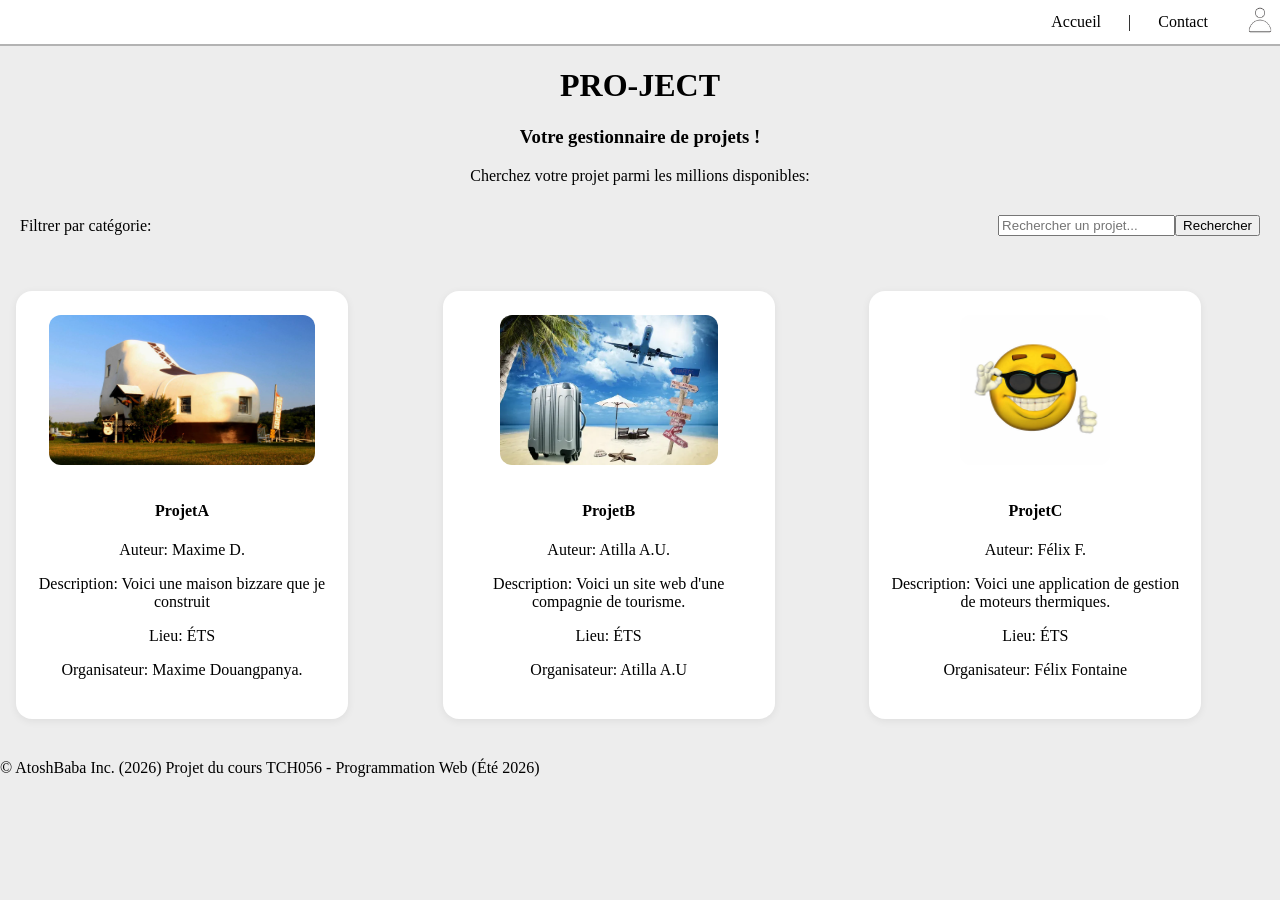
==== index.html @ 418f48c0 "Ajout de contact.css et inscription.css" ====
<!DOCTYPE html>
<html>
  <lang="fr">
<!-- Ce document vas etre le document d'acceuil-->
 <!--HEADER-->
 <head>
    <meta charset="UTF-8">
    <title>Pro-ject</title>
    <link rel="stylesheet" href="index.css">
    <link rel="stylesheet" href="template.css">
 </head>

 <!--BODY-->
<body>
   <!-- Barre de navigation -->
    <header>
        <nav class="navbar-split">
            <!-- Boîte de gauche: liens réguliers -->
            <div class="navbar-left">
                <a href="index.html">Accueil</a> |
                <a href="contact.html">Contact</a>
            </div>
            
            <!-- Boîte de droite: image + dropdown -->
            <div class="navbar-right">
                <div class="dropdown">
                    <img src="./images_projet/account.png" alt="Menu utilisateur" class="dropdown-img">
                    <div class="dropdown-menu">
                        <a href="login.html">Connexion</a>
                        <a href="inscription.html">Création de compte</a>
                    </div>
                </div>
            </div>
        </nav>
    </header>
    <hr id="head">

    <main>
    <!-- Tête de la page -->
        <h1>PRO-JECT</h1>
        <h3>Votre gestionnaire de projets !</h3>
          <p>Cherchez votre projet parmi les millions disponibles:</p>
        <div class="recherche-split">
          <div class="recherche-left">
            <!-- Filtres de projet -->
            <div class="dropdownm">
            <p class="dropdown-label">Filtrer par catégorie:</p>
              <div class="dropdown-menu">
              <button class="btn active" > Montrer tout</button>
              <button class="btn" > En vedette</button>
              <button class="btn" > Les plus aimés</button>
              </div>
            </div>
          </div>
          <div class="recherche-right">
            <input type="search" placeholder="Rechercher un projet..."><br><br>
            <button type="submit">Rechercher</button>
          </div>
        </div>

<div class="projects-grid">
    <div class="project-card">
        <img src="./images_projet/shoe_house.jpg" alt="shoe_house" class="project-img">
        <h4><a href="projetC.html">ProjetA</a></h4>
        <p>Auteur: Maxime D.</p>
        <p>Description: Voici une maison bizzare que je construit</p>
        <p>Lieu: ÉTS</p>
        <p>Organisateur: Maxime Douangpanya.</p>
    </div>
    <div class="project-card">
        <img src="./images_projet/tourism.webp" alt="Projet_B" class="project-img">
        <h4><a href="projetTourisme.html">ProjetB</a></h4>
        <p>Auteur: Atilla A.U.</p>
        <p>Description: Voici un site web d'une compagnie de tourisme.</p>
        <p>Lieu: ÉTS</p>
        <p>Organisateur: Atilla A.U</p>
    </div>
    <div class="project-card">
        <img src="./images_projet/img_ProjectC.jpg" alt="Projet_C" class="project-img">
        <h4><a href="projetC.html">ProjetC</a></h4>
        <p>Auteur: Félix F.</p>
        <p>Description: Voici une application de gestion de moteurs thermiques.</p>
        <p>Lieu: ÉTS</p>
        <p>Organisateur: Félix Fontaine</p>
    </div>
</div>
    </main>


 <!--FOOTER-->
    <footer>
        <p>© AtoshBaba Inc. (2026) Projet du cours TCH056 - Programmation Web (Été 2026)</p>
    </footer>
    
</body>
</html>
---- template.css ----
.projects-grid {
    display: grid;
    grid-template-columns: repeat(3, 1fr);
    gap: 32px;
    margin: 40px 16px;
}

.project-card {
    background: #fff;
    border-radius: 16px;
    box-shadow: 0 2px 8px #0001;
    padding: 24px 16px;
    text-align: center;
    transition: box-shadow 0.2s;
    max-width: 300px;
    position: relative; /* Pour que le dropdown-menu soit positionné par rapport à la carte */
}

.project-card:hover {
    box-shadow: 0 4px 16px #0002;
}

.project-img {
    height: 150px;
    border-radius: 12px;
    margin-bottom: 12px;
}
/*supprime l'effet lien sur les preojets*/
body div h4 a{
    color: inherit;
    text-decoration: none;
}

/* Reset des marges par défaut pour éviter les bords gris sur les côtés */
html,
body {
    margin: 0;
    padding: 0;
}

body {
    background-color: #ededed;
}

header {
    background-color: #fff;
    width: 100%;
    margin: 0;
    padding-bottom: 0;
    overflow: visible; /* allow dropdown to escape header bounds */
}

/* Ligne séparatrice : s'assurer qu'elle est flush avec le header */
#head {
    margin: 0;
    border: 0;
    height: 2px; /* épaisseur de la ligne */
    background-color: #b3b3b3; /* couleur de la ligne / séparation */
    display: block;
    width: 100%;
}

main{
    text-align: center;
}

/* Barre de recherche divisée en deux sections */
.recherche-split {
    display: flex;
    justify-content: space-between;
    align-items: center;
    gap: 20px;
}

.recherche-left {
    display: flex;
    gap: 15px;
    justify-content: flex-start;
    align-items: center;
    flex: 1 1 auto;
    min-width: 0;
    margin-left: 20px;
}

.recherche-right {
    display: flex;
    justify-content: flex-end;
    align-items: center;
    flex: 0 0 auto;
    margin-right: 20px;
}

/* Barre de navigation divisée en deux sections */
.navbar-split {
    display: flex;
    justify-content: space-between;
    align-items: center;
    gap: 20px;
}

/* Boîte de gauche: liens alignés à droite */
.navbar-left {
    display: flex;
    gap: 15px;
    justify-content: flex-end;
    align-items: center;
    flex: 1 1 auto;
    min-width: 0;
}

.navbar-left a {
    color: inherit;
    text-decoration: none;
    padding: 8px 12px;
}

/* Boîte de droite: image et dropdown */
.navbar-right {
    display: flex;
    justify-content: flex-end;
    align-items: center;
    flex: 0 0 auto;
}

/* Dropdown */
.dropdown {
    position: relative;
    display: inline-block;
    z-index: 10000; /* ensure dropdown container sits above */
}

/*gere l'image du dropdown*/
.dropdown-img {
    width: 40px;
    height: 40px;
    cursor: pointer;
    border-radius: 50%;
    object-fit: cover;
}

/* Menu dropdown caché par défaut */
.dropdown-menu {
    display: none;
    position: absolute;
    right: 0;
    top: 70%;
    background-color: #fff;
    border: 2px solid #b3b3b3;
    border-radius: 8px;
    min-width: 220px;
    margin-top: 4px;
    z-index: 10001; /* put menu above page content */
    flex-direction: column;
}

.dropdown-menu a {
    display: block;
    color: #222;
    text-decoration: none;
    padding: 12px 16px;
    border-bottom: 1px solid #b3b3b3;
}

.dropdown-menu a:hover {
    background-color: #b3b3b3;
}

/* Afficher le menu au survol ( y revenir avec du java script pour clic ) */
.dropdown:hover .dropdown-menu {
    display: flex;
}
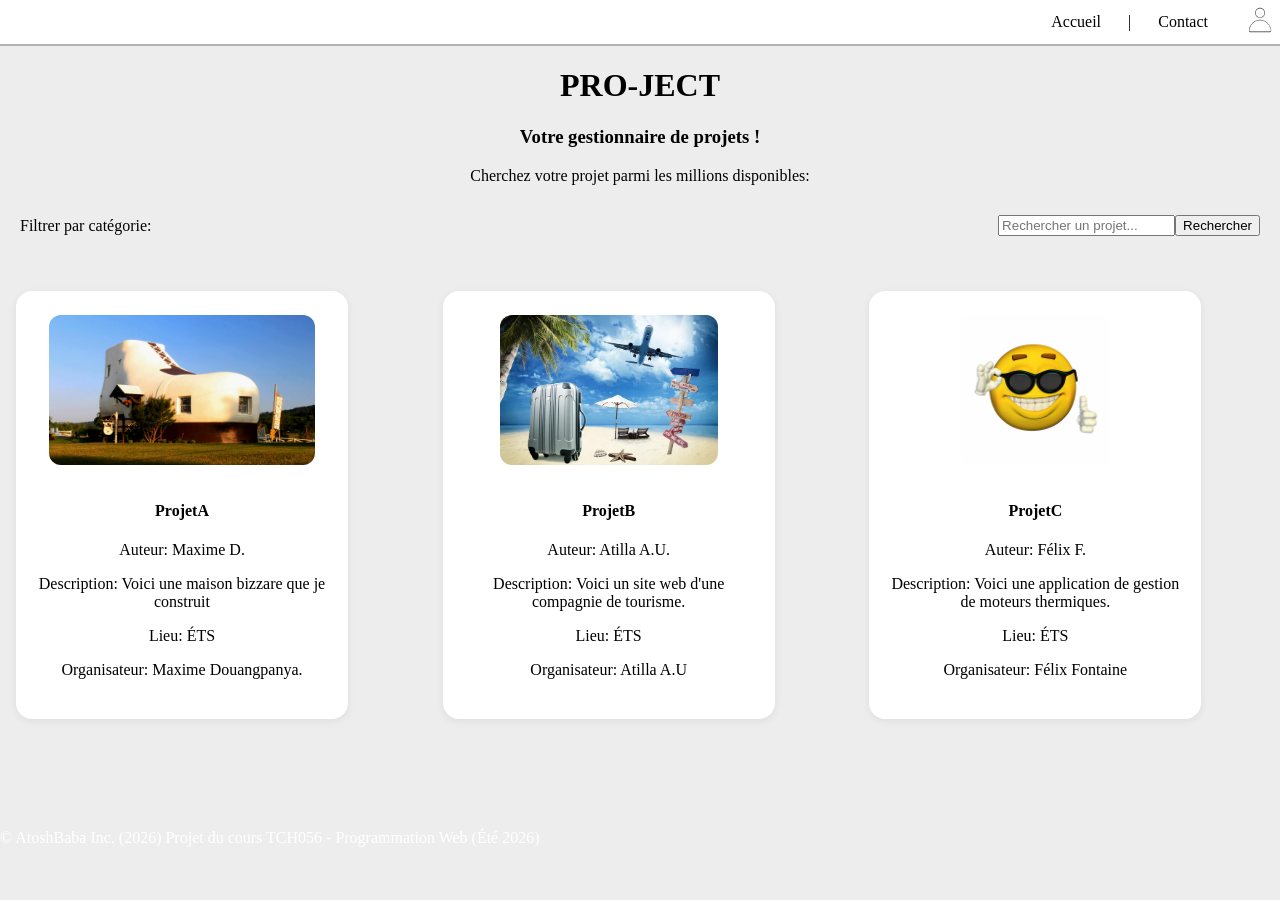
==== commit 172ab92e: "essai et echec de modification du footer d'index" ====
--- a/index.html
+++ b/index.html
@@ -61,7 +61,7 @@
 <div class="projects-grid">
     <div class="project-card">
         <img src="./images_projet/shoe_house.jpg" alt="shoe_house" class="project-img">
-        <h4><a href="projetC.html">ProjetA</a></h4>
+        <h4><a href="projet.html">ProjetA</a></h4>
         <p>Auteur: Maxime D.</p>
         <p>Description: Voici une maison bizzare que je construit</p>
         <p>Lieu: ÉTS</p>
@@ -87,10 +87,11 @@
     </main>
 
 
+
+<br><br><br>
  <!--FOOTER-->
     <footer>
-        <p>© AtoshBaba Inc. (2026) Projet du cours TCH056 - Programmation Web (Été 2026)</p>
+        <p class="BasDePage">© AtoshBaba Inc. (2026) Projet du cours TCH056 - Programmation Web (Été 2026)</p>
     </footer>
-    
 </body>
 </html>
--- a/template.css
+++ b/template.css
@@ -62,6 +62,10 @@
 
 main{
     text-align: center;
+}
+
+.BasDePage{
+    color: #ffffff; /*n'A PAS L'AIR DE FONCTIONNER :( */
 }
 
 /* Barre de recherche divisée en deux sections */
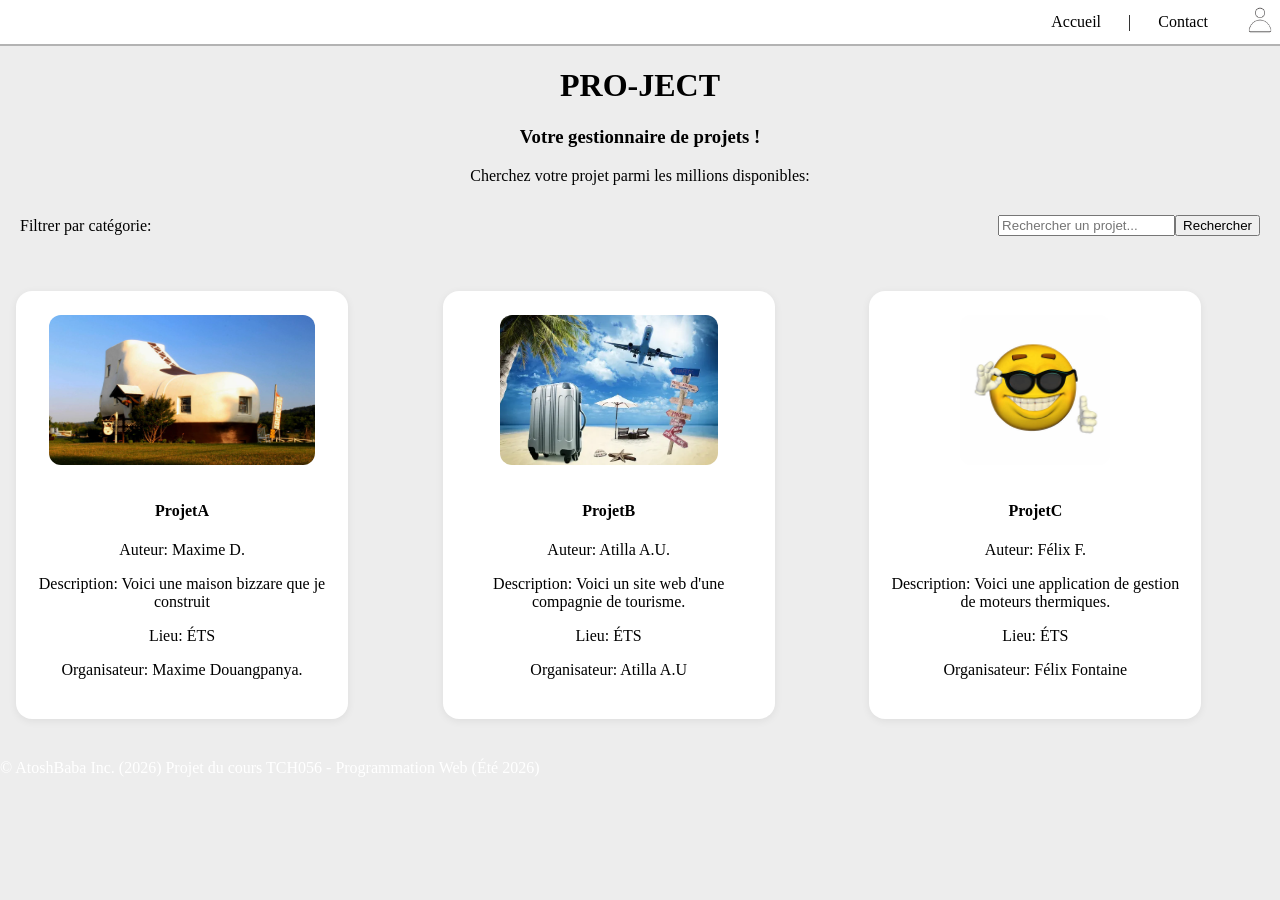
==== commit f187e1d6: "Merge branch 'main' of https://github.com/maaxxdp/Projet-WEB---TCH056" ====
--- a/index.html
+++ b/index.html
@@ -61,7 +61,7 @@
 <div class="projects-grid">
     <div class="project-card">
         <img src="./images_projet/shoe_house.jpg" alt="shoe_house" class="project-img">
-        <h4><a href="projet.html">ProjetA</a></h4>
+        <h4><a href="projetC.html">ProjetA</a></h4>
         <p>Auteur: Maxime D.</p>
         <p>Description: Voici une maison bizzare que je construit</p>
         <p>Lieu: ÉTS</p>
@@ -87,11 +87,10 @@
     </main>
 
 
-
-<br><br><br>
  <!--FOOTER-->
     <footer>
         <p class="BasDePage">© AtoshBaba Inc. (2026) Projet du cours TCH056 - Programmation Web (Été 2026)</p>
     </footer>
+    
 </body>
 </html>
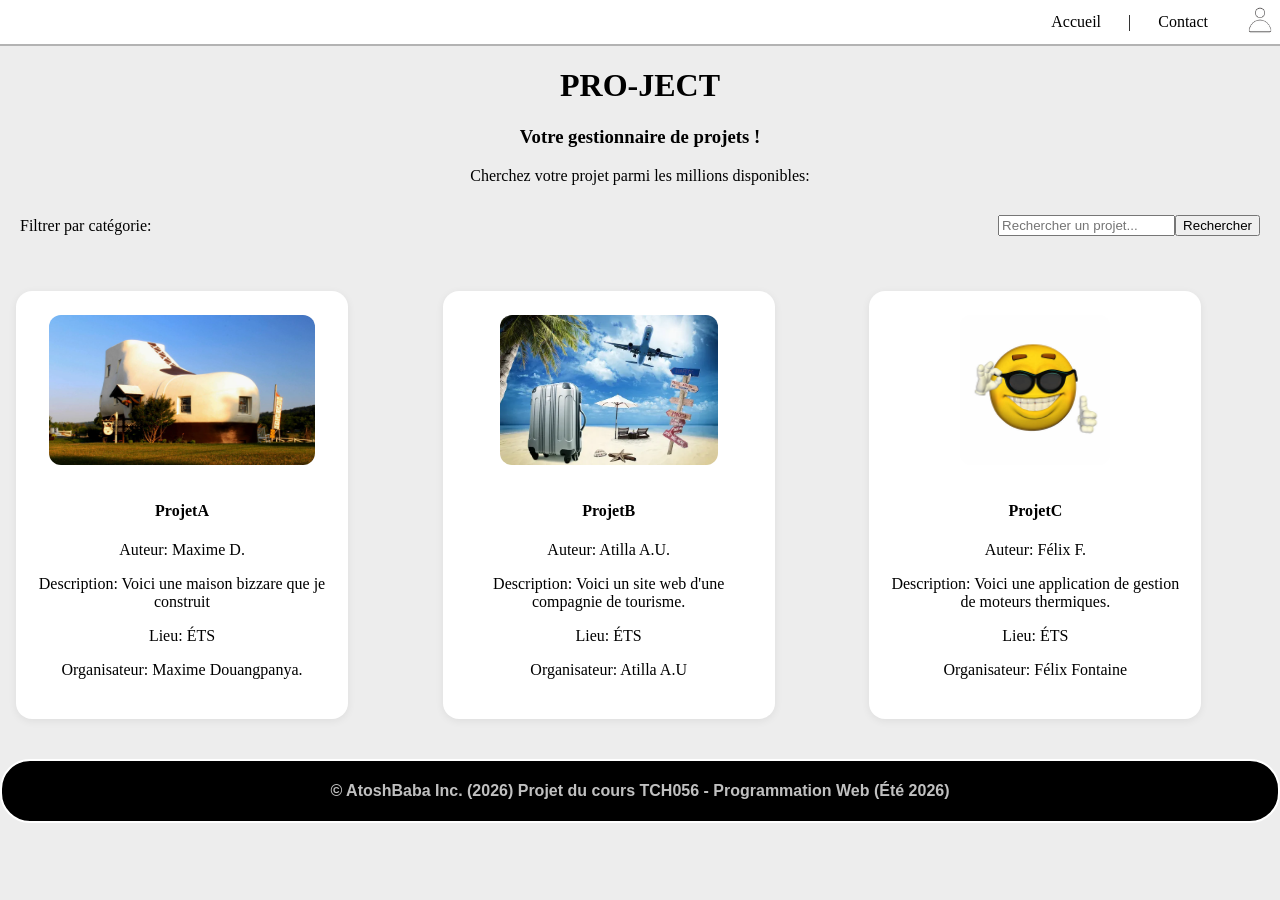
==== commit 4489e128: "je push pour mettre à jour le fichier localement dans vos ordis, mais pas encore finis" ====
--- a/index.html
+++ b/index.html
@@ -7,13 +7,12 @@
     <meta charset="UTF-8">
     <title>Pro-ject</title>
     <link rel="stylesheet" href="index.css">
-    <link rel="stylesheet" href="template.css">
  </head>
 
  <!--BODY-->
 <body>
    <!-- Barre de navigation -->
-    <header>
+    <header id="navig">
         <nav class="navbar-split">
             <!-- Boîte de gauche: liens réguliers -->
             <div class="navbar-left">
--- a/index.css
+++ b/index.css
@@ -0,0 +1,224 @@
+.projects-grid {
+    display: grid;
+    grid-template-columns: repeat(3, 1fr);
+    gap: 32px;
+    margin: 40px 16px;
+}
+
+.project-card {
+    background: #fff;
+    border-radius: 16px;
+    box-shadow: 0 2px 8px #0001;
+    padding: 24px 16px;
+    text-align: center;
+    transition: box-shadow 0.2s;
+    max-width: 300px;
+    position: relative; /* Pour que le dropdown-menu soit positionné par rapport à la carte */
+}
+
+.project-card:hover {
+    box-shadow: 0 4px 16px #0002;
+}
+
+.project-img {
+    height: 150px;
+    border-radius: 12px;
+    margin-bottom: 12px;
+}
+/*supprime l'effet lien sur les preojets*/
+body div h4 a{
+    color: inherit;
+    text-decoration: none;
+}
+
+/* Reset des marges par défaut pour éviter les bords gris sur les côtés */
+html,
+body {
+    margin: 0;
+    padding: 0;
+    min-height: 100vh;
+    display: flex;
+    flex-direction: column;
+}
+
+body {
+    background-color: #ededed;
+}
+
+header {
+    background-color: #fff;
+    width: 100%;
+    margin: 0;
+    padding-bottom: 0;
+    overflow: visible; /* allow dropdown to escape header bounds */
+}
+
+/* Ligne séparatrice : s'assurer qu'elle est flush avec le header */
+#head {
+    margin: 0;
+    border: 0;
+    height: 2px; /* épaisseur de la ligne */
+    background-color: #b3b3b3; /* couleur de la ligne / séparation */
+    display: block;
+    width: 100%;
+}
+
+main{
+    text-align: center;
+    
+}
+
+.BasDePage{
+    color: #c0c0c0; /*n'A PAS L'AIR DE FONCTIONNER :( */
+}
+
+
+
+/* Barre de recherche divisée en deux sections */
+.recherche-split {
+    display: flex;
+    justify-content: space-between;
+    align-items: center;
+    gap: 20px;
+}
+
+.recherche-left {
+    display: flex;
+    gap: 15px;
+    justify-content: flex-start;
+    align-items: center;
+    flex: 1 1 auto;
+    min-width: 0;
+    margin-left: 20px;
+}
+
+.recherche-right {
+    display: flex;
+    justify-content: flex-end;
+    align-items: center;
+    flex: 0 0 auto;
+    margin-right: 20px;
+}
+footer {
+    text-align: center;
+    background-color: #000000;
+    font-family: 'Arial', sans-serif;
+    font-weight: bold;
+    color: #ffffff;
+    padding: 5px;
+    border: 2px solid hsl(0, 0%, 100%);
+    border-radius: 30px 30px 30px 30px;
+    margin: 0 30 auto auto;
+}
+
+/* Barre de navigation divisée en deux sections */
+.navbar-split {
+    display: flex;
+    justify-content: space-between;
+    align-items: center;
+    gap: 20px;
+}
+
+/* Boîte de gauche: liens alignés à droite */
+.navbar-left {
+    display: flex;
+    gap: 15px;
+    justify-content: flex-end;
+    align-items: center;
+    flex: 1 1 auto;
+    min-width: 0;
+}
+
+.navbar-left a {
+    color: inherit;
+    text-decoration: none;
+    padding: 8px 12px;
+}
+
+/* Boîte de droite: image et dropdown */
+.navbar-right {
+    display: flex;
+    justify-content: flex-end;
+    align-items: center;
+    flex: 0 0 auto;
+}
+
+/* Dropdown */
+.dropdown {
+    position: relative;
+    display: inline-block;
+    z-index: 10000; /* ensure dropdown container sits above */
+}
+
+/*gere l'image du dropdown*/
+.dropdown-img {
+    width: 40px;
+    height: 40px;
+    cursor: pointer;
+    border-radius: 50%;
+    object-fit: cover;
+}
+
+/* Menu dropdown caché par défaut */
+.dropdown-menu {
+    display: none;
+    position: absolute;
+    right: 0;
+    top: 70%;
+    background-color: #fff;
+    border: 2px solid #b3b3b3;
+    border-radius: 8px;
+    min-width: 220px;
+    margin-top: 4px;
+    z-index: 10001; /* put menu above page content */
+    flex-direction: column;
+}
+
+.dropdown-menu a {
+    display: block;
+    color: #222;
+    text-decoration: none;
+    padding: 12px 16px;
+    border-bottom: 1px solid #b3b3b3;
+}
+
+.dropdown-menu a:hover {
+    background-color: #b3b3b3;
+}
+
+/* Afficher le menu au survol ( y revenir avec du java script pour clic ) */
+.dropdown:hover .dropdown-menu {
+    display: flex;
+}
+
+footer:hover {
+    background-color: #0819ff;
+    color: #000000;
+    border: 2px solid hsl(0, 0%, 0%);
+    transition: 0.5s;
+    margin-top: auto;
+}
+@media only screen and (max-width: 600px){
+    body{
+        background-color: #000000;
+        color:#ffffff;
+    }
+    #navig{
+        background-color: #000000;
+
+    }
+
+
+
+    .projects-grid{
+        display: flex;
+        flex-direction: column;
+        align-items: center;
+        color:#000000;
+    }
+
+    .projects-card{
+        width: 90%;
+    }
+
+}
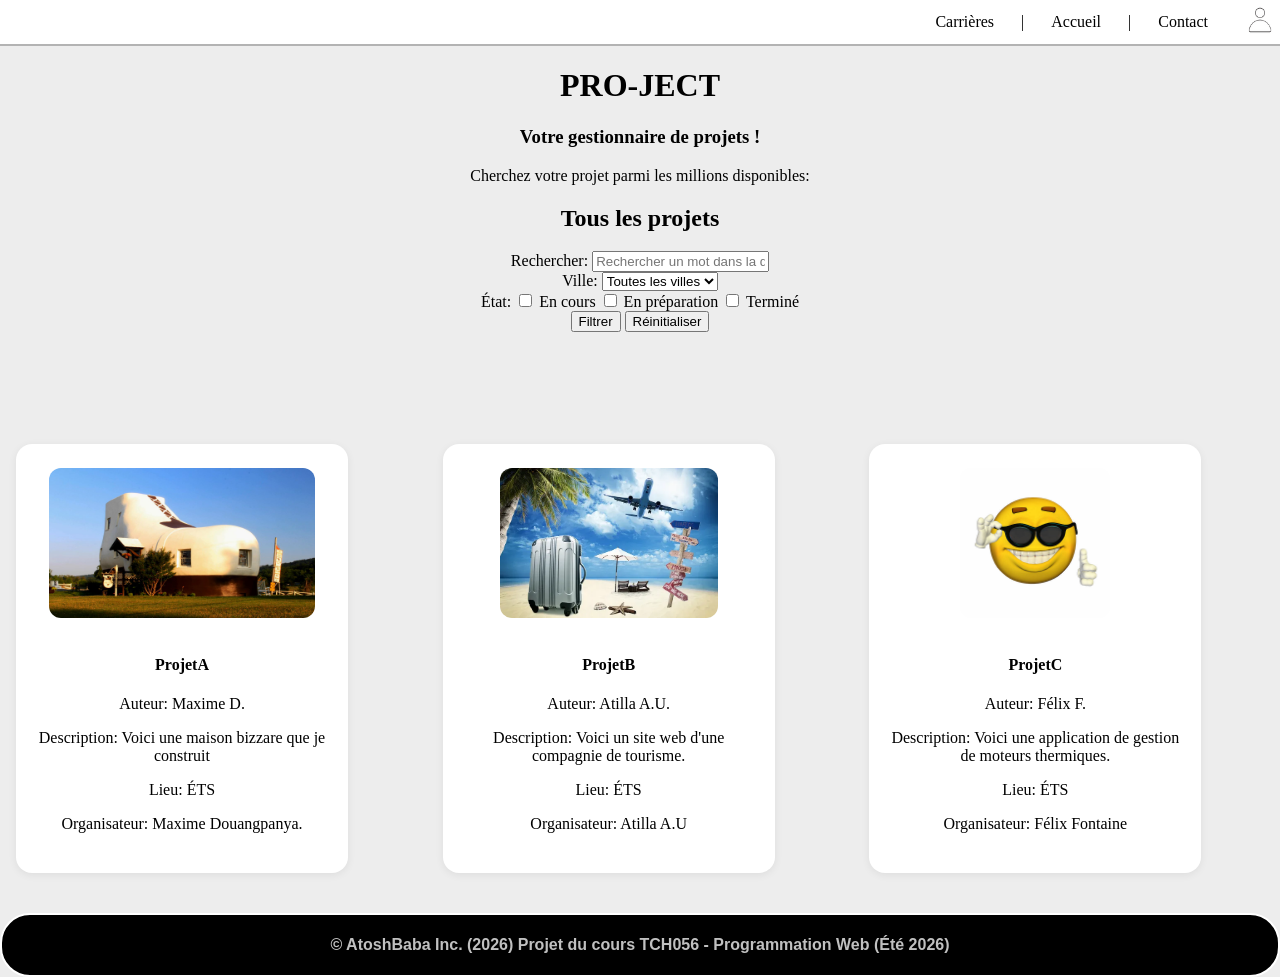
==== commit be98f4cf: "index.html à styliser" ====
--- a/index.html
+++ b/index.html
@@ -6,7 +6,7 @@
  <head>
     <meta charset="UTF-8">
     <title>Pro-ject</title>
-    <link rel="stylesheet" href="index.css">
+    <link rel="stylesheet" href="template.css">
  </head>
 
  <!--BODY-->
@@ -16,6 +16,7 @@
         <nav class="navbar-split">
             <!-- Boîte de gauche: liens réguliers -->
             <div class="navbar-left">
+                <a href="#">Carrières</a> |
                 <a href="index.html">Accueil</a> |
                 <a href="contact.html">Contact</a>
             </div>
@@ -39,23 +40,56 @@
         <h1>PRO-JECT</h1>
         <h3>Votre gestionnaire de projets !</h3>
           <p>Cherchez votre projet parmi les millions disponibles:</p>
-        <div class="recherche-split">
-          <div class="recherche-left">
+        
             <!-- Filtres de projet -->
-            <div class="dropdownm">
-            <p class="dropdown-label">Filtrer par catégorie:</p>
-              <div class="dropdown-menu">
-              <button class="btn active" > Montrer tout</button>
-              <button class="btn" > En vedette</button>
-              <button class="btn" > Les plus aimés</button>
-              </div>
-            </div>
-          </div>
-          <div class="recherche-right">
-            <input type="search" placeholder="Rechercher un projet..."><br><br>
-            <button type="submit">Rechercher</button>
-          </div>
-        </div>
+            <section>
+                <h2>Tous les projets</h2>
+  
+                 <form action="#" method="get">
+                    <label for="recherche">Rechercher:</label>
+                    <input type="text" id="recherche" name="recherche" placeholder="Rechercher un mot dans la description…">
+                    <br>
+                    <label for="filtre-ville">Ville:</label>
+                    <select id="filtre-ville" name="ville">
+                    <option value="">Toutes les villes</option>
+                    <option>Boucherville</option>
+                    <option>Gatineau</option>
+                    <option>Laval</option>
+                    <option>Longueuil</option>
+                    <option>Mont-Tremblant</option>
+                    <option>Montréal</option>
+                    <option>Québec</option>
+                    <option>Saint-Eustache</option>
+                    <option>Sept-Îles</option>
+                    <option>Sherbrooke</option>
+                    <option>Sorel-Tracy</option>
+                    <option>Trois-Rivières</option>
+                    <option>Val-d'Or</option>
+                    </select>
+                    <br>
+                    <label>État:</label>
+                    <label>
+                    <input type="checkbox" id="etat-encours" name="etat" value="En cours">
+                    En cours
+                    </label>
+                    <label>
+                    <input type="checkbox" id="etat-preparation" name="etat" value="En préparation">
+                    En préparation
+                    </label>
+                    <label>
+                    <input type="checkbox" id="etat-termine" name="etat" value="Terminé">
+                    Terminé
+                    </label>
+                    <br>
+                    <button type="submit">Filtrer</button>
+                    <button type="reset">Réinitialiser</button>
+                </form>
+            </section>
+            
+          
+          <br><br><br><br>
+        
+        
 
 <div class="projects-grid">
     <div class="project-card">
--- a/template.css
+++ b/template.css
@@ -0,0 +1,226 @@
+.projects-grid {
+    display: grid;
+    grid-template-columns: repeat(3, 1fr);
+    gap: 32px;
+    margin: 40px 16px;
+}
+
+.project-card {
+    background: #fff;
+    border-radius: 16px;
+    box-shadow: 0 2px 8px #0001;
+    padding: 24px 16px;
+    text-align: center;
+    transition: box-shadow 0.2s;
+    max-width: 300px;
+    position: relative; /* Pour que le dropdown-menu soit positionné par rapport à la carte */
+}
+
+.project-card:hover {
+    box-shadow: 0 4px 16px #0002;
+}
+
+.project-img {
+    height: 150px;
+    border-radius: 12px;
+    margin-bottom: 12px;
+}
+/*supprime l'effet lien sur les preojets*/
+body div h4 a{
+    color: inherit;
+    text-decoration: none;
+}
+
+/* Reset des marges par défaut pour éviter les bords gris sur les côtés */
+html,
+body {
+    margin: 0;
+    padding: 0;
+    min-height: 100vh;
+    display: flex;
+    flex-direction: column;
+}
+
+body {
+    background-color: #ededed;
+}
+
+
+header {
+    background-color: #fff;
+    width: 100%;
+    margin: 0;
+    padding-bottom: 0;
+    overflow: visible; /* allow dropdown to escape header bounds */
+}
+
+/* Ligne séparatrice : s'assurer qu'elle est flush avec le header */
+#head {
+    margin: 0;
+    border: 0;
+    height: 2px; /* épaisseur de la ligne */
+    background-color: #b3b3b3; /* couleur de la ligne / séparation */
+    display: block;
+    width: 100%;
+}
+
+main{
+    text-align: center;
+    
+}
+
+.BasDePage{
+    color: #c0c0c0; /*n'A PAS L'AIR DE FONCTIONNER :( */
+}
+
+
+
+/* Barre de recherche divisée en deux sections */
+.recherche-split {
+    display: flex;
+    justify-content: center;;
+    align-items: center;
+    gap: 20px;
+}
+
+.recherche-left {
+    display: flex;
+    gap: 15px;
+    justify-content: flex-start;
+    align-items: center;
+    flex: 1 1 auto;
+    min-width: 0;
+    margin-left: 20px;
+}
+
+.recherche-right {
+    display: flex;
+    justify-content: flex-end;
+    align-items: center;
+    flex: 0 0 auto;
+    margin-right: 20px;
+}
+footer {
+    text-align: center;
+    background-color: #000000;
+    font-family: 'Arial', sans-serif;
+    font-weight: bold;
+    color: #ffffff;
+    padding: 5px;
+    border: 2px solid hsl(0, 0%, 100%);
+    border-radius: 30px 30px 30px 30px;
+    margin: 0 30 auto auto;
+}
+
+/* Barre de navigation divisée en deux sections */
+.navbar-split {
+    display: flex;
+    justify-content: space-between;
+    align-items: center;
+    gap: 20px;
+}
+
+/* Boîte de gauche: liens alignés à droite */
+.navbar-left {
+    display: flex;
+    gap: 15px;
+    justify-content: flex-end;
+    align-items: center;
+    flex: 1 1 auto;
+    min-width: 0;
+}
+
+.navbar-left a {
+    color: inherit;
+    text-decoration: none;
+    padding: 8px 12px;
+}
+
+/* Boîte de droite: image et dropdown */
+.navbar-right {
+    display: flex;
+    justify-content: flex-end;
+    align-items: center;
+    flex: 0 0 auto;
+}
+
+/* Dropdown */
+.dropdown {
+    position: relative;
+    display: inline-block;
+    z-index: 10000; /* ensure dropdown container sits above */
+}
+
+/*gere l'image du dropdown*/
+.dropdown-img {
+    width: 40px;
+    height: 40px;
+    cursor: pointer;
+    border-radius: 50%;
+    object-fit: cover;
+}
+
+/* Menu dropdown caché par défaut */
+.dropdown-menu {
+    display: none;
+    position: absolute;
+    right: 0;
+    top: 70%;
+    background-color: #fff;
+    border: 2px solid #b3b3b3;
+    border-radius: 8px;
+    min-width: 220px;
+    margin-top: 4px;
+    z-index: 10001; /* put menu above page content */
+    flex-direction: column;
+}
+
+.dropdown-menu a {
+    display: block;
+    color: #222;
+    text-decoration: none;
+    padding: 12px 16px;
+    border-bottom: 1px solid #b3b3b3;
+}
+
+.dropdown-menu a:hover {
+    background-color: #b3b3b3;
+}
+
+/* Afficher le menu au survol ( y revenir avec du java script pour clic ) */
+.dropdown:hover .dropdown-menu {
+    display: flex;
+}
+
+
+footer:hover {
+    background-color: #0819ff;
+    color: #000000;
+    border: 2px solid hsl(0, 0%, 0%);
+    transition: 0.5s;
+    margin-top: auto;
+}
+@media only screen and (max-width: 600px){
+    body{
+        background-color: #000000;
+        color:#ffffff;
+    }
+    #navig{
+        background-color: #000000;
+
+    }
+
+
+
+    .projects-grid{
+        display: flex;
+        flex-direction: column;
+        align-items: center;
+        color:#000000;
+    }
+
+    .projects-card{
+        width: 90%;
+    }
+
+}
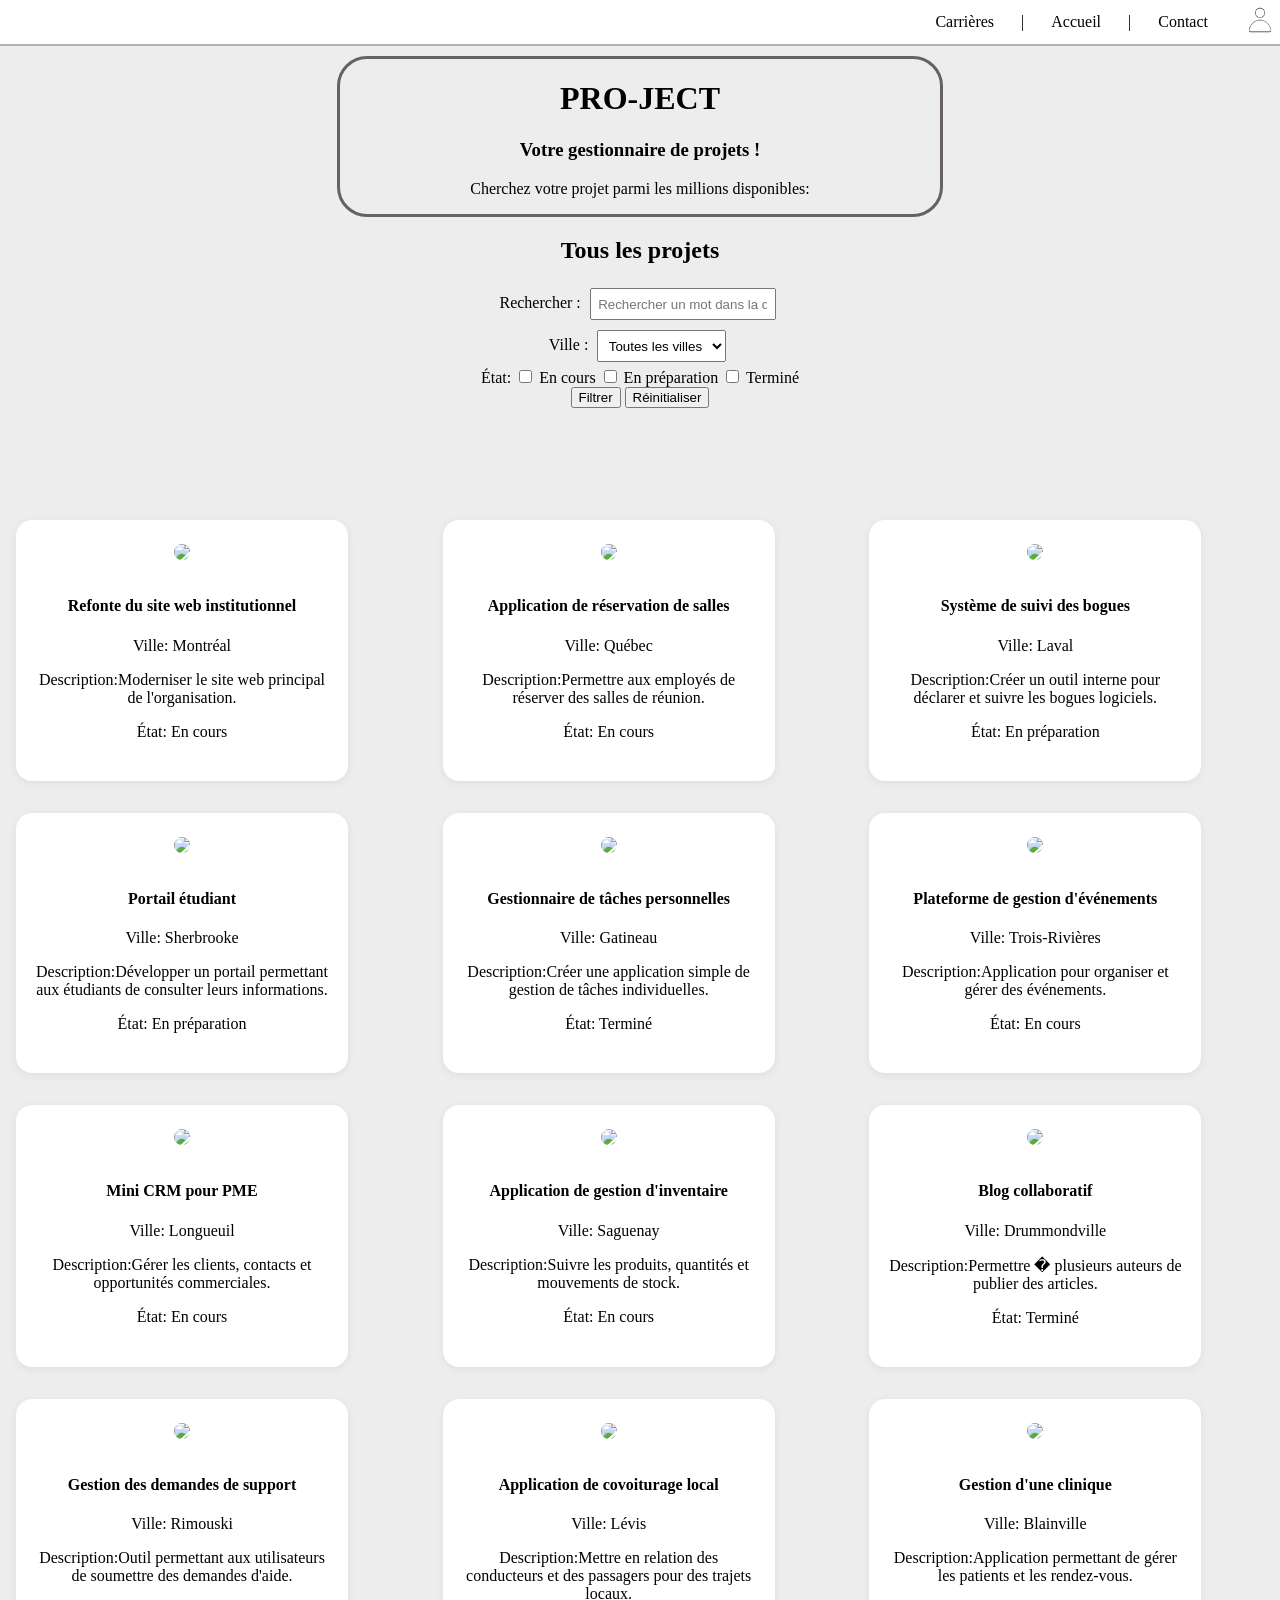
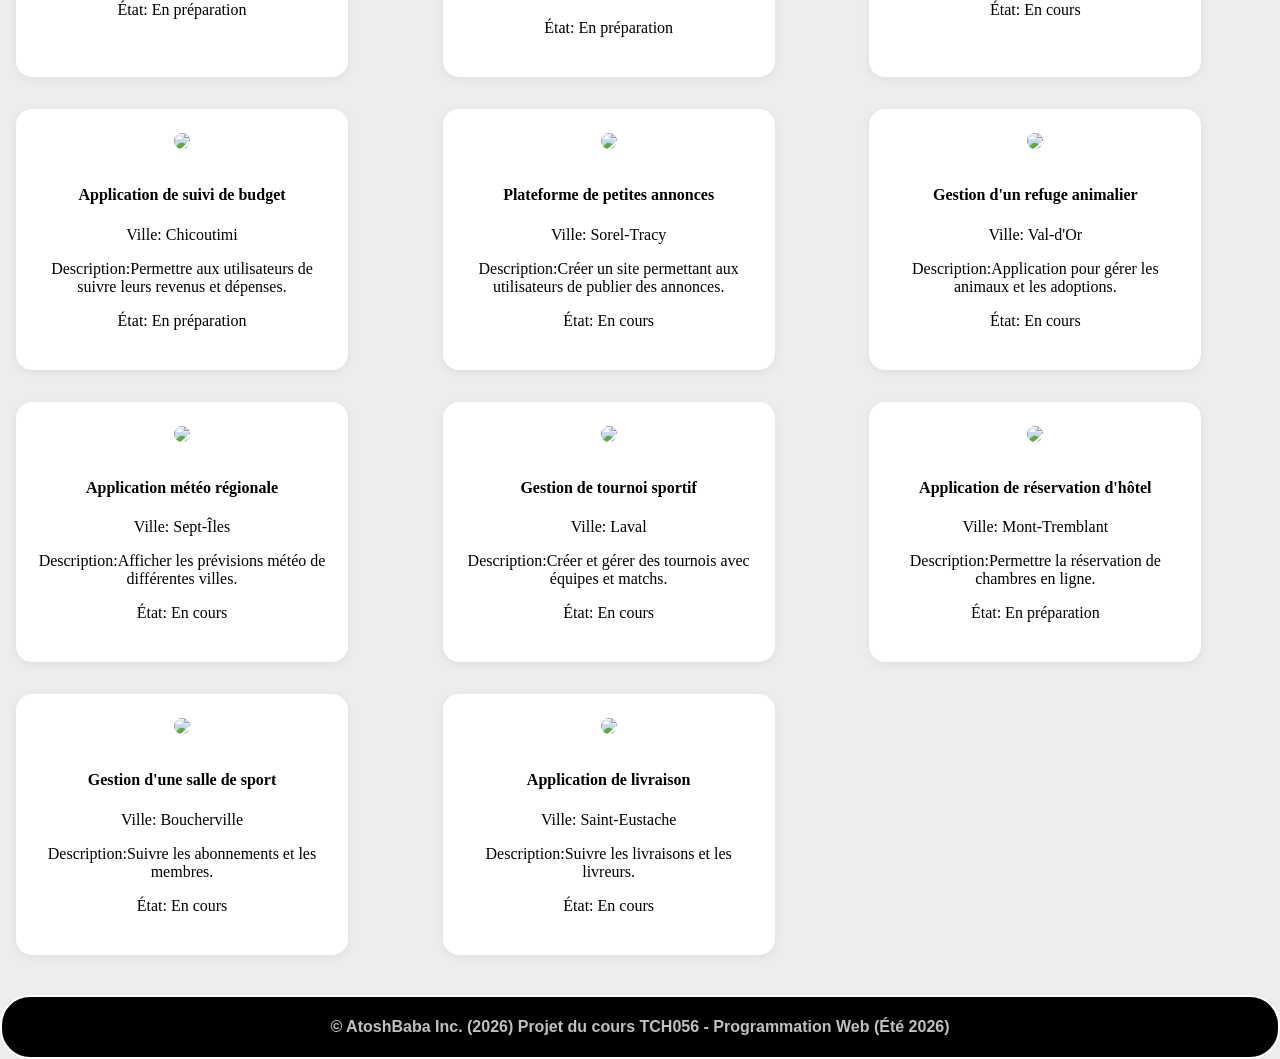
==== commit eef2f2f3: "J'ai du faire une mini-modification, j'ai seulement ajouté une bordure dans le titre de présentation" ====
--- a/index.html
+++ b/index.html
@@ -37,19 +37,20 @@
 
     <main>
     <!-- Tête de la page -->
+    <div class="entete">
         <h1>PRO-JECT</h1>
         <h3>Votre gestionnaire de projets !</h3>
-          <p>Cherchez votre projet parmi les millions disponibles:</p>
-        
+        <p>Cherchez votre projet parmi les millions disponibles:</p>
+    </div>    
             <!-- Filtres de projet -->
             <section>
                 <h2>Tous les projets</h2>
   
                  <form action="#" method="get">
-                    <label for="recherche">Rechercher:</label>
+                    <label for="recherche">Rechercher :</label>
                     <input type="text" id="recherche" name="recherche" placeholder="Rechercher un mot dans la description…">
                     <br>
-                    <label for="filtre-ville">Ville:</label>
+                    <label for="filtre-ville">Ville :</label>
                     <select id="filtre-ville" name="ville">
                     <option value="">Toutes les villes</option>
                     <option>Boucherville</option>
@@ -81,7 +82,7 @@
                     Terminé
                     </label>
                     <br>
-                    <button type="submit">Filtrer</button>
+                    <button type="submit" id="submit">Filtrer</button>
                     <button type="reset">Réinitialiser</button>
                 </form>
             </section>
@@ -92,7 +93,7 @@
         
 
 <div class="projects-grid">
-    <div class="project-card">
+    <div class="project-card" data-etat="enCours">
         <img src="./images_projet/shoe_house.jpg" alt="shoe_house" class="project-img">
         <h4><a href="projetC.html">ProjetA</a></h4>
         <p>Auteur: Maxime D.</p>
@@ -100,7 +101,7 @@
         <p>Lieu: ÉTS</p>
         <p>Organisateur: Maxime Douangpanya.</p>
     </div>
-    <div class="project-card">
+    <div class="project-card" data-etat="enPreparation">
         <img src="./images_projet/tourism.webp" alt="Projet_B" class="project-img">
         <h4><a href="projetTourisme.html">ProjetB</a></h4>
         <p>Auteur: Atilla A.U.</p>
@@ -108,7 +109,7 @@
         <p>Lieu: ÉTS</p>
         <p>Organisateur: Atilla A.U</p>
     </div>
-    <div class="project-card">
+    <div class="project-card" data-etat="Termine">
         <img src="./images_projet/img_ProjectC.jpg" alt="Projet_C" class="project-img">
         <h4><a href="projetC.html">ProjetC</a></h4>
         <p>Auteur: Félix F.</p>
@@ -122,7 +123,10 @@
 
  <!--FOOTER-->
     <footer>
-        <p class="BasDePage">© AtoshBaba Inc. (2026) Projet du cours TCH056 - Programmation Web (Été 2026)</p>
+        <p class="BasDePage">© AtoshBaba Inc. (2026) Projet du cours TCH056 - Programmation Web (Été 2026)</p>       
+        <!-- Scripts -->
+        <script src="projets.js"></script>
+        <script src="app.js"></script>
     </footer>
     
 </body>
--- a/template.css
+++ b/template.css
@@ -40,9 +40,19 @@
     display: flex;
     flex-direction: column;
 }
+.entete{
+    border: 3px solid #676161;
+    border-radius: 30px;
+    margin: 10px auto;
+    max-width: 600px;
+}
 
 body {
     background-color: #ededed;
+}
+#recherche, #filtre-ville{
+    padding: 0.5%;
+    margin: 5px;
 }
 
 
@@ -209,6 +219,10 @@
         background-color: #000000;
 
     }
+    .entete{
+        border-color: #ffffff;
+        max-width: 350px;
+    }
 
 
 
